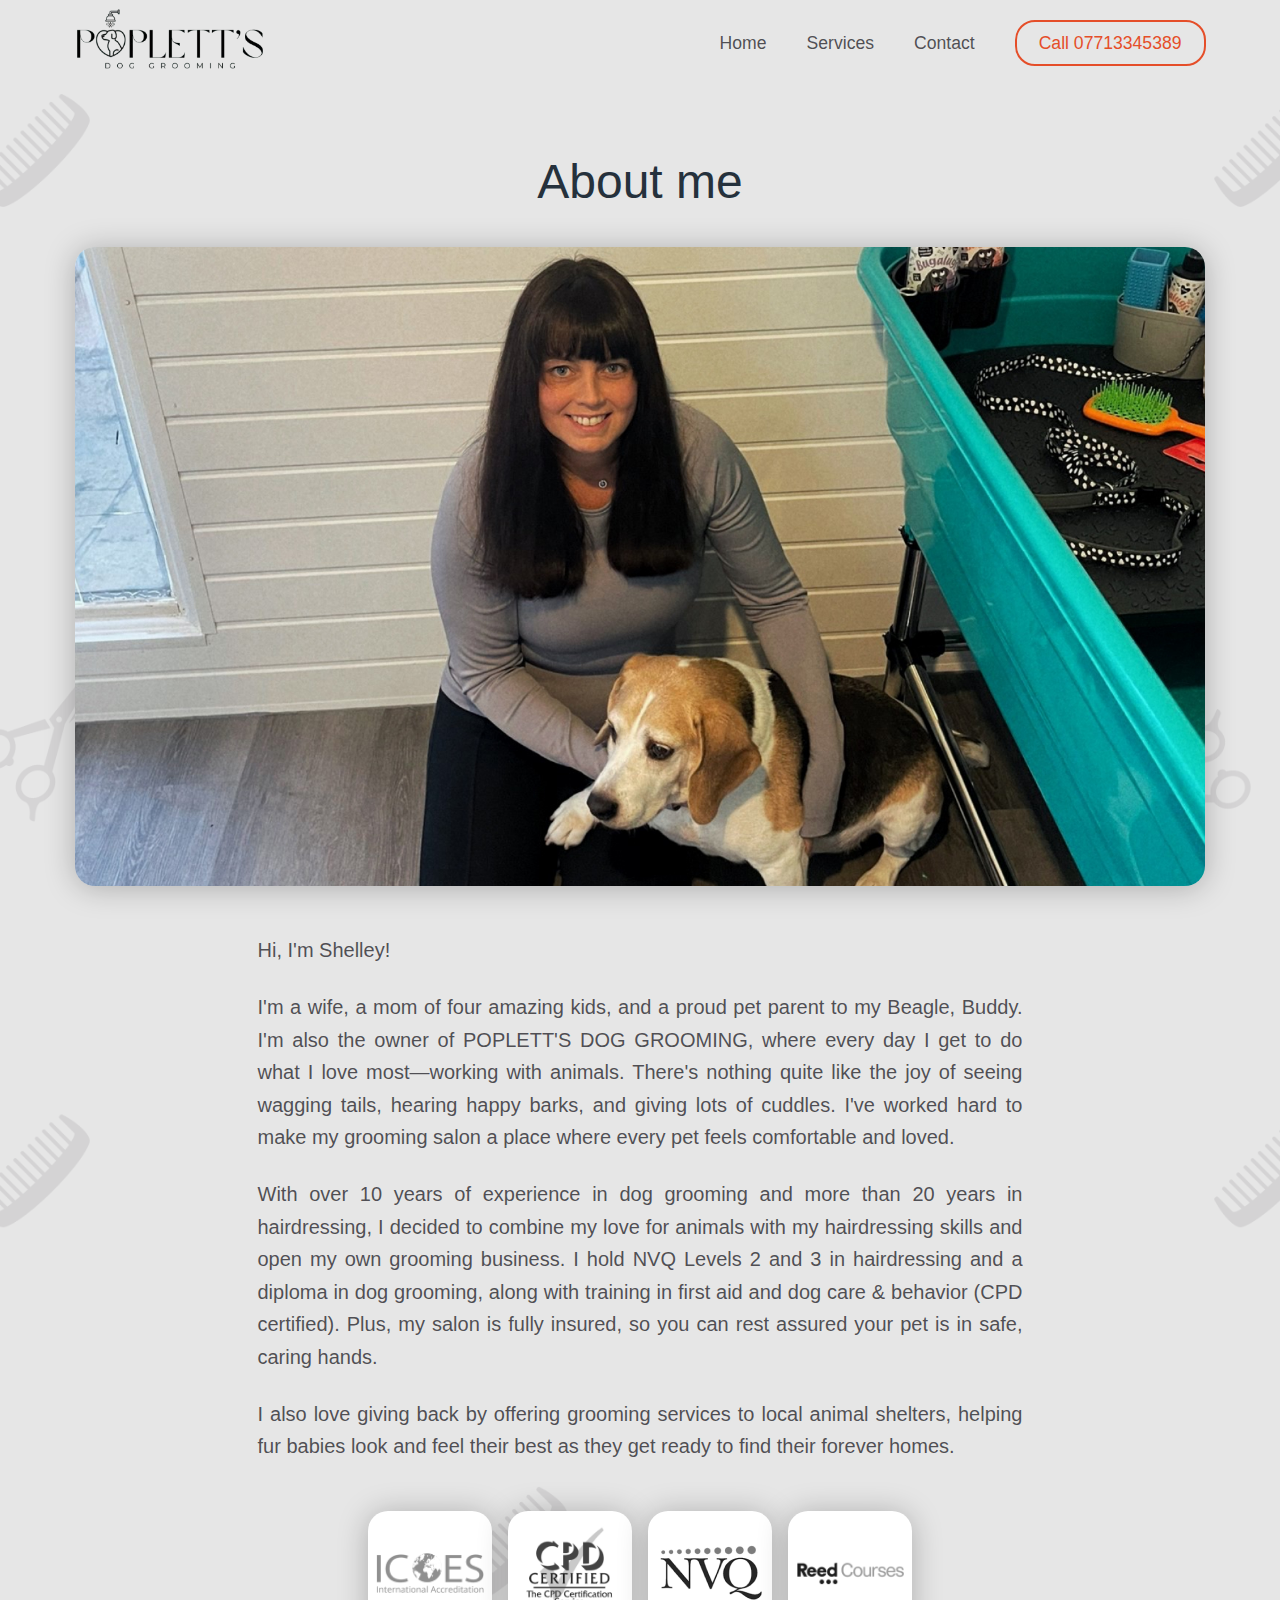
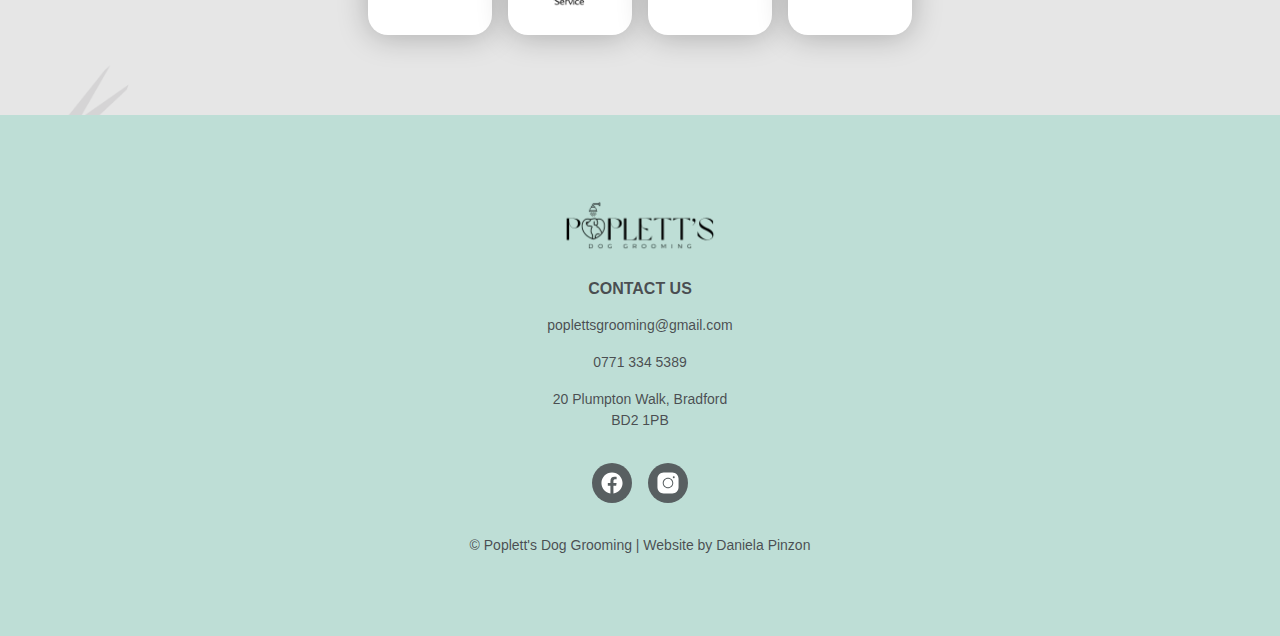
==== about-me.html @ 638a5e4b "Make nav logo a link" ====
<!DOCTYPE html>
<html lang="en">

<head>
  <meta charset="UTF-8">
  <meta name="viewport" content="width=device-width, initial-scale=1.0">
  <title>Poplett's Dog Grooming | About Me</title>
  <link rel="stylesheet" href="shared.css">
  <link rel="stylesheet" href="about-me.css">
  <script src="shared.js" defer></script>
</head>

<body>
  <nav class="site-nav-secondary">
    <div class="container site-nav-container">
      <a href="./">
        <img class="site-nav-logo" src="images/popletts-dog-grooming-logo.png" alt="Poplett's Dog Grooming logo">
      </a>

      <div class="site-nav-links">
        <a class="site-nav-link" href="index.html">Home</a>
        <a class="site-nav-link" href="index.html#our-services">Services</a>
        <a class="site-nav-link" href="#site-footer">Contact</a>
        <a href="tel:+447713345389" class="btn-secondary site-nav-btn">Call 07713345389</a>
      </div>

      <button id="site-nav-hamburger" class="site-nav-hamburger">
        <svg xmlns="http://www.w3.org/2000/svg" viewBox="0 0 24 24" fill="none">
          <path d="M4 18L20 18" stroke="currentColor" stroke-width="2" stroke-linecap="round"></path>
          <path d="M4 12L20 12" stroke="currentColor" stroke-width="2" stroke-linecap="round"></path>
          <path d="M4 6L20 6" stroke="currentColor" stroke-width="2" stroke-linecap="round"></path>
        </svg>
      </button>
    </div>

    <div class="mobile-site-nav">
      <a class="mobile-site-nav-link" href="index.html">Home</a>
      <a class="mobile-site-nav-link" href="#our-services">Services</a>
      <a class="mobile-site-nav-link" href="#site-footer">Contact</a>
      <a href="tel:+447713345389" class="btn-secondary mobile-site-nav-btn">Call 07713345389</a>

      <button id="mobile-site-nav-close" class="mobile-site-nav-close">
        <svg xmlns="http://www.w3.org/2000/svg" viewBox="0 0 24 24" fill="none">
          <path d="M19 5L5 19M5.00001 5L19 19" stroke="#000000" stroke-width="1.5" stroke-linecap="round"
            stroke-linejoin="round"></path>
        </svg>
      </button>
    </div>
  </nav>

  <main class="section about-me-section">
    <div class="container about-me-container">
      <h1 class="h3 about-me-heading">About me</h1>

      <img class="about-me-photo" src="images/about-me.jpg" alt="About Me">

      <div class="about-me-info">
        <p>Hi, I'm Shelley!</p>

        <p>I'm a wife, a mom of four amazing kids, and a proud pet parent to my Beagle, Buddy. I'm also the owner of
          POPLETT'S DOG GROOMING, where every day I get to do what I love most—working with animals. There's nothing
          quite
          like the joy of seeing wagging tails, hearing happy barks, and giving lots of cuddles. I've worked hard to
          make
          my grooming salon a place where every pet feels comfortable and loved.</p>

        <p>With over 10 years of experience in dog grooming and more than 20 years in hairdressing, I decided to combine
          my love for animals with my hairdressing skills and open my own grooming business. I hold NVQ Levels 2 and 3
          in
          hairdressing and a diploma in dog grooming, along with training in first aid and dog care & behavior (CPD
          certified). Plus, my salon is fully insured, so you can rest assured your pet is in safe, caring hands.</p>

        <p>I also love giving back by offering grooming services to local animal shelters, helping fur babies look and
          feel their best as they get ready to find their forever homes.</p>
      </div>

      <div class="certifications">
        <div class="certification">
          <img src="images/icoes-logo.png" alt="ICOES logo" class="certification-logo">
        </div>
        <div class="certification">
          <img src="images/cpd-logo.png" alt="CPD Certified logo" class="certification-logo">
        </div>
        <div class="certification">
          <img src="images/nvq-logo.png" alt="NVQ" class="certification-logo">
        </div>
        <div class="certification">
          <img src="images/reed-courses-logo.png" alt="Reed Courses logo" class="certification-logo">
        </div>
      </div>
    </div>
  </main>

  <footer class="section site-footer">
    <img class="site-footer-logo" src="images/popletts-dog-grooming-logo.png" alt="Poplett's Dog Grooming logo">

    <h2 class="site-footer-heading">Contact Us</h2>
    <p><a href="mailto:poplettsgrooming@gmail.com">poplettsgrooming@gmail.com</a></p>
    <p><a href="tel:+44771 334 5389">0771 334 5389</a></p>
    <address>
      20 Plumpton Walk, Bradford<br>
      BD2 1PB
    </address>
    <div class="social-icons">
      <a class="social-icon-link" href="https://www.facebook.com/people/Popletts-Dog-Grooming/61564858483515/"
        target="_blank">
        <svg class="social-icon" xmlns="http://www.w3.org/2000/svg" viewBox="0 0 50 50">
          <path
            d="M25,3C12.85,3,3,12.85,3,25c0,11.03,8.125,20.137,18.712,21.728V30.831h-5.443v-5.783h5.443v-3.848 c0-6.371,3.104-9.168,8.399-9.168c2.536,0,3.877,0.188,4.512,0.274v5.048h-3.612c-2.248,0-3.033,2.131-3.033,4.533v3.161h6.588 l-0.894,5.783h-5.694v15.944C38.716,45.318,47,36.137,47,25C47,12.85,37.15,3,25,3z">
          </path>
        </svg>
      </a>
      <a class="social-icon-link" href="https://www.instagram.com/popletts_grooming/" target="_blank">
        <svg class="social-icon" xmlns="http://www.w3.org/2000/svg" viewBox="0 0 50 50">
          <path
            d="M 16 3 C 8.83 3 3 8.83 3 16 L 3 34 C 3 41.17 8.83 47 16 47 L 34 47 C 41.17 47 47 41.17 47 34 L 47 16 C 47 8.83 41.17 3 34 3 L 16 3 z M 37 11 C 38.1 11 39 11.9 39 13 C 39 14.1 38.1 15 37 15 C 35.9 15 35 14.1 35 13 C 35 11.9 35.9 11 37 11 z M 25 14 C 31.07 14 36 18.93 36 25 C 36 31.07 31.07 36 25 36 C 18.93 36 14 31.07 14 25 C 14 18.93 18.93 14 25 14 z M 25 16 C 20.04 16 16 20.04 16 25 C 16 29.96 20.04 34 25 34 C 29.96 34 34 29.96 34 25 C 34 20.04 29.96 16 25 16 z" />
        </svg>
      </a>
    </div>
    <p>
      <span>&copy; Poplett's Dog Grooming | Website by</span>
      <a class="site-footer-link" href="https://www.danielapinzonguzman.com">
        Daniela Pinzon
      </a>
    </p>
  </footer>
</body>

</html>
---- shared.css ----
:root {
  --colour-dark-blue: #25313c;
  --colour-turquoise: #beded6;
  --colour-orange: #e54e29;
  --colour-grey: #e6e6e6;

  --font-family-heading: "Brown Sugar", sans-serif;
  --font-family-body: "Mulish", sans-serif;

  --font-body: 1.25rem/163.2% var(--font-family-body);
  --font-colour-body: rgba(53, 52, 57, 0.85);
  --font-colour-body-lighter: rgba(53, 52, 57, 0.75);

  --box-shadow: rgba(0, 0, 0, 0.25) 0px 2px 30px 0px;
}

*,
*::before,
*::after {
  margin: 0;
  box-sizing: border-box;
}

body {
  color: var(--font-colour-body);
  font: var(--font-body);
  font-weight: 500;
}

body.show-mobile-nav {
  overflow: hidden;
  height: 100%;
}

img {
  display: block;
  max-width: 100%;
}

/* reset buttons */
button,
.btn-primary,
.btn-secondary {
  border: none;
  margin: 0;
  padding: 0;
  background: transparent;
  color: inherit;
  font: inherit;
  line-height: inherit;
  -webkit-font-smoothing: inherit;
  -moz-osx-font-smoothing: inherit;
  -webkit-appearance: none;
  cursor: pointer;
}

/* reset links */
a {
  text-decoration: none;
  color: inherit;
}

/* reset addresses */
address {
  font: inherit;
}

/* Components */
.container,
.container-small {
  padding-inline: 1rem;
  margin-inline: auto;
}

.container {
  max-width: 1163px;
}

.container-small {
  max-width: 566px;
}

.section {
  padding-block: 5rem;
}

.h1,
.h2,
.h3,
.h4 {
  color: var(--colour-dark-blue);
  font-weight: 400;
  font-family: var(--font-family-heading);
}

.h1 {
  font-size: 4rem;
  line-height: 3.375rem;
}

.h2 {
  font-size: 3.375rem;
  line-height: 1em;
}

.h3 {
  font-size: 3rem;
}

.h4 {
  font-size: 2.125rem;
  line-height: 163.2%;
}

.subheading {
  color: var(--font-colour-body-lighter);
}

.btn-primary,
.btn-secondary {
  display: inline-block;
  border-radius: 20px;
  font-weight: 500;
  padding: 0.25em 1.25em;
  transition: all 0.2s ease;
}

.btn-primary {
  background-color: var(--colour-orange);
  color: #ffffff;
  border: 2px solid var(--colour-orange);
}

.btn-primary:hover {
  background-color: transparent;
  color: var(--colour-orange);
}

.btn-secondary {
  background-color: transparent;
  color: var(--colour-orange);
  border: 2px solid var(--colour-orange);
}

.btn-secondary:hover {
  background-color: var(--colour-orange);
  color: #ffffff;
}

.btn-dropdown {
  display: inline-flex;
  align-items: center;
  gap: 0.5rem;
}

.btn-dropdown svg {
  width: 0.75em;
}

.social-icons {
  display: flex;
  align-items: center;
  gap: 1rem;
}

.social-icon-link {
  display: block;
  width: 40px;
  padding: 0.5rem;
  background-color: rgba(53, 52, 57, 0.75);
  border-radius: 50%;
}

.social-icon {
  display: block;
  fill: #ffffff;
}

/* Site nav */
.site-nav-container {
  display: flex;
  align-items: center;
  justify-content: space-between;
}

.site-nav-logo {
  height: 86px;
}

.site-nav-links {
  display: flex;
  align-items: baseline;
}

.site-nav-link,
.site-nav-btn,
.mobile-site-nav-link,
.mobile-site-nav-btn {
  font-size: 1.1rem;
  transition: color 0.1s ease-out;
}

.site-nav-link {
  padding-block: calc(0.25rem + 2px);
  padding-inline: 1.25rem;
}

.site-nav-link:hover,
.mobile-site-nav-link:hover {
  color: var(--colour-orange);
}

.site-nav-btn {
  margin-left: 1.25rem;
}

.site-nav-hamburger {
  width: 50px;
  padding: 10px;
  display: none;
}

.site-nav-hamburger svg {
  display: block;
}

.mobile-site-nav {
  position: fixed;
  top: 0;
  left: 0;
  right: 0;
  bottom: 0;
  display: flex;
  flex-direction: column;
  justify-content: center;
  align-items: center;
  gap: 1.5rem;
  padding: 1rem;
  transform: translateX(-100%);
  transition: transform 0.2s ease-out;
}

.site-nav-primary .mobile-site-nav {
  background-color: var(--colour-turquoise);
}

.site-nav-secondary .mobile-site-nav {
  background-color: var(--colour-grey);
}

.show-mobile-nav .mobile-site-nav {
  transform: translateX(0);
}

.mobile-site-nav-close {
  position: absolute;
  top: 18px;
  right: 1rem;
  width: 50px;
  padding: 10px;
}

.mobile-site-nav-close svg {
  display: block;
}

@media (max-width: 815px) {
  .site-nav-links {
    display: none;
  }

  .site-nav-hamburger {
    display: block;
  }
}

@media (min-width: 816px) {
  .mobile-site-nav {
    display: none;
  }
}

/* Site footer */
.site-footer {
  background-color: var(--colour-turquoise);
  display: flex;
  flex-direction: column;
  align-items: center;
  gap: 1rem;
  text-align: center;
  font-size: 0.875rem;
  font-weight: 500;
  line-height: 1.5em;
}

.site-footer-logo {
  width: 150px;
}

.site-footer-heading {
  font-family: var(--font-family-body);
  font-size: 1rem;
  color: var(--font-colour-body);
  text-transform: uppercase;
}

.site-footer .social-icons {
  margin-block: 1rem;
}

.site-footer-link:hover {
  text-decoration: underline;
}
---- about-me.css ----
body {
  background-color: var(--colour-grey);
}

.about-me-section {
  background-image: url(images/find-us-faq-background.png);
  background-size: 100%;
  background-repeat: repeat-y;
}

.about-me-container {
  display: grid;
  gap: 3rem;
  justify-items: center;
}

.about-me-heading {
  text-align: center;
}

.about-me-photo {
  border-radius: 20px;
  box-shadow: var(--box-shadow);
}

.about-me-info {
  max-width: 765px;
  text-align: justify;
}

.about-me-info > p:not(:first-child) {
  margin-top: 1.5rem;
}

.certifications {
  display: grid;
  gap: 1rem;
  grid-template-columns: repeat(4, 1fr);
}

.certification {
  width: 124px;
  height: 124px;
  background-color: #ffffff;
  box-shadow: var(--box-shadow);
  display: flex;
  align-items: center;
  justify-content: center;
  padding: 0.5rem;
  border-radius: 20px;
}

@media (max-width: 576px) {
  .certifications {
    grid-template-columns: repeat(2, 1fr);
  }
}
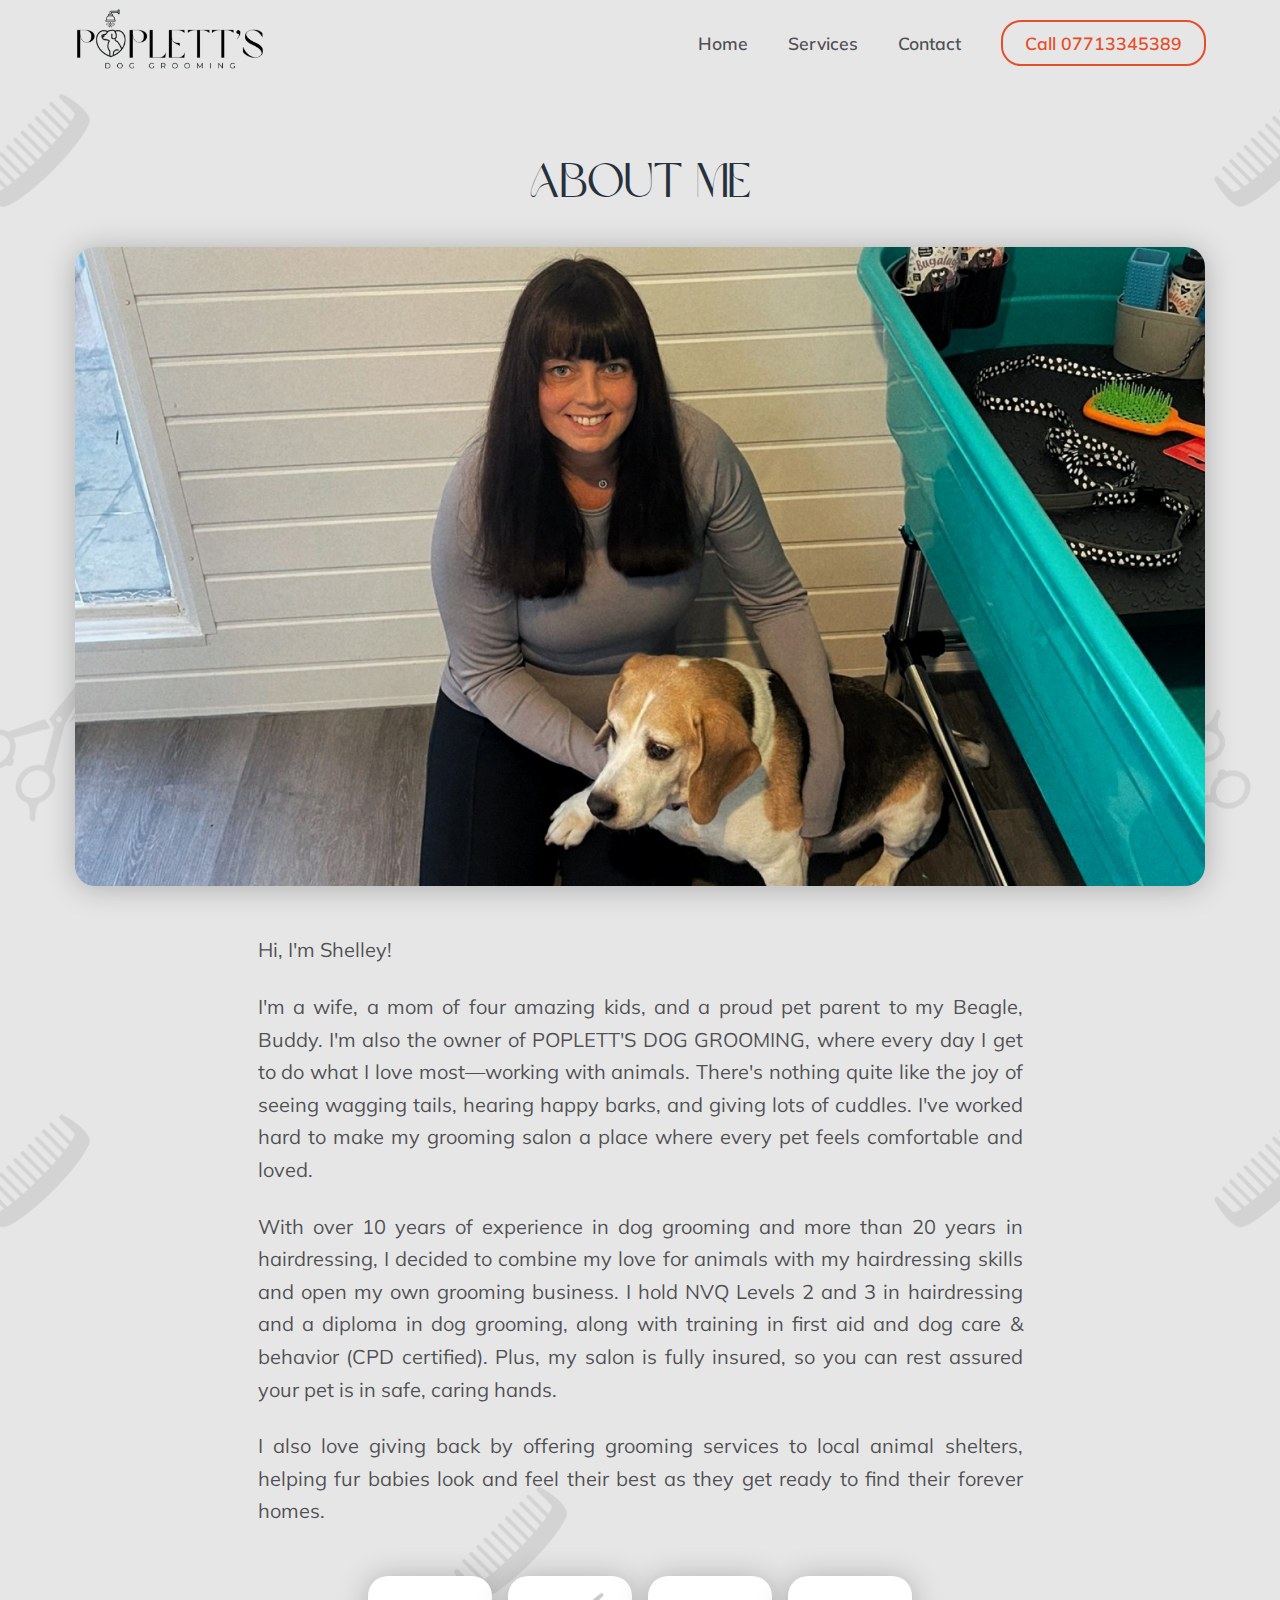
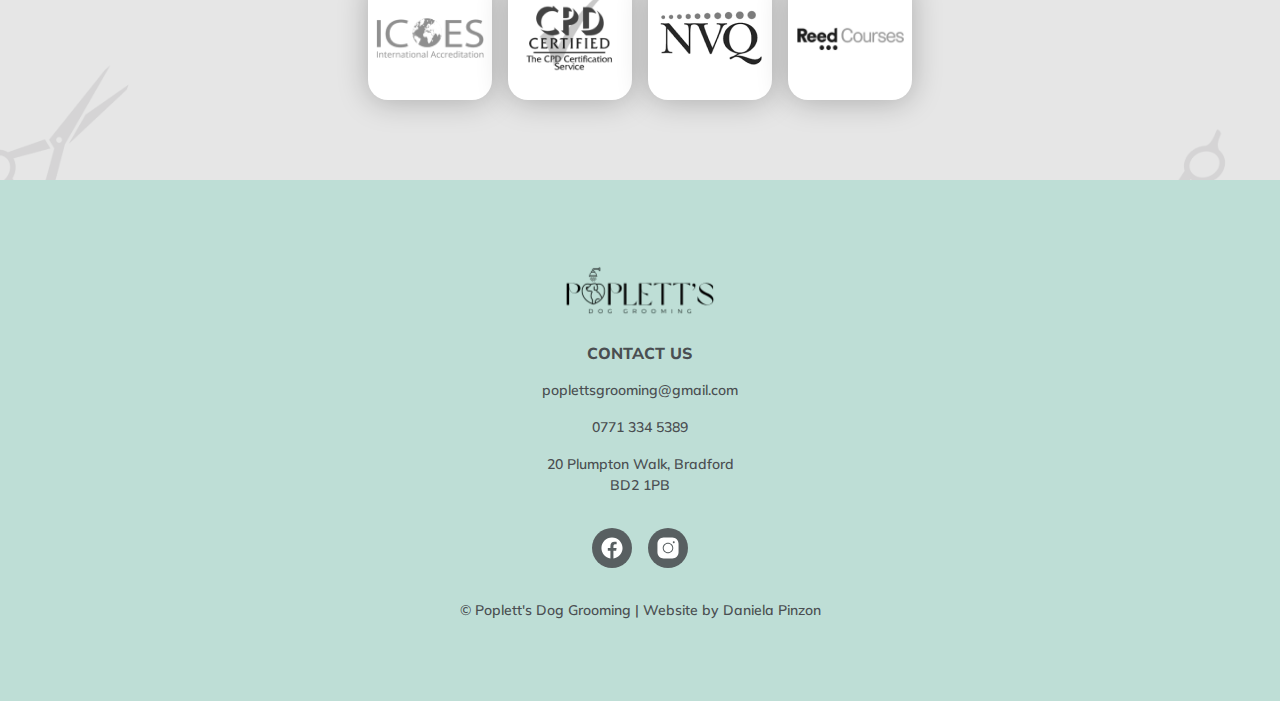
==== commit 866dc4f7: "Fix fonts" ====
--- a/about-me.html
+++ b/about-me.html
@@ -5,6 +5,10 @@
   <meta charset="UTF-8">
   <meta name="viewport" content="width=device-width, initial-scale=1.0">
   <title>Poplett's Dog Grooming | About Me</title>
+  <link rel="preconnect" href="https://fonts.googleapis.com">
+  <link rel="preconnect" href="https://fonts.gstatic.com" crossorigin>
+  <link href="https://fonts.googleapis.com/css2?family=Mulish:ital,wght@0,200..1000;1,200..1000&display=swap"
+    rel="stylesheet">
   <link rel="stylesheet" href="shared.css">
   <link rel="stylesheet" href="about-me.css">
   <script src="shared.js" defer></script>
@@ -18,8 +22,8 @@
       </a>
 
       <div class="site-nav-links">
-        <a class="site-nav-link" href="index.html">Home</a>
-        <a class="site-nav-link" href="index.html#our-services">Services</a>
+        <a class="site-nav-link" href="./">Home</a>
+        <a class="site-nav-link" href="./#our-services">Services</a>
         <a class="site-nav-link" href="#site-footer">Contact</a>
         <a href="tel:+447713345389" class="btn-secondary site-nav-btn">Call 07713345389</a>
       </div>
@@ -34,8 +38,8 @@
     </div>
 
     <div class="mobile-site-nav">
-      <a class="mobile-site-nav-link" href="index.html">Home</a>
-      <a class="mobile-site-nav-link" href="#our-services">Services</a>
+      <a class="mobile-site-nav-link" href="./">Home</a>
+      <a class="mobile-site-nav-link" href="./#our-services">Services</a>
       <a class="mobile-site-nav-link" href="#site-footer">Contact</a>
       <a href="tel:+447713345389" class="btn-secondary mobile-site-nav-btn">Call 07713345389</a>
 
@@ -91,7 +95,7 @@
     </div>
   </main>
 
-  <footer class="section site-footer">
+  <footer id="site-footer" class="section site-footer">
     <img class="site-footer-logo" src="images/popletts-dog-grooming-logo.png" alt="Poplett's Dog Grooming logo">
 
     <h2 class="site-footer-heading">Contact Us</h2>
--- a/shared.css
+++ b/shared.css
@@ -1,3 +1,10 @@
+@font-face {
+  font-family: "Brown Sugar";
+  src: url("./fonts/brown-sugar.woff2") format("woff2"),
+    url("/fonts/brown-sugar.woff") format("woff"),
+    url("./fonts/brown-sugar.ttf") format("truetype");
+}
+
 :root {
   --colour-dark-blue: #25313c;
   --colour-turquoise: #beded6;
@@ -24,7 +31,7 @@
 body {
   color: var(--font-colour-body);
   font: var(--font-body);
-  font-weight: 500;
+  font-weight: 400;
 }
 
 body.show-mobile-nav {
@@ -114,13 +121,14 @@
 
 .subheading {
   color: var(--font-colour-body-lighter);
+  font-weight: 500;
 }
 
 .btn-primary,
 .btn-secondary {
   display: inline-block;
   border-radius: 20px;
-  font-weight: 500;
+  font-weight: 700;
   padding: 0.25em 1.25em;
   transition: all 0.2s ease;
 }
@@ -197,6 +205,7 @@
 .mobile-site-nav-link,
 .mobile-site-nav-btn {
   font-size: 1.1rem;
+  font-weight: 600;
   transition: color 0.1s ease-out;
 }
 
@@ -289,7 +298,7 @@
   gap: 1rem;
   text-align: center;
   font-size: 0.875rem;
-  font-weight: 500;
+  font-weight: 600;
   line-height: 1.5em;
 }
 
@@ -300,6 +309,7 @@
 .site-footer-heading {
   font-family: var(--font-family-body);
   font-size: 1rem;
+  font-weight: 800;
   color: var(--font-colour-body);
   text-transform: uppercase;
 }
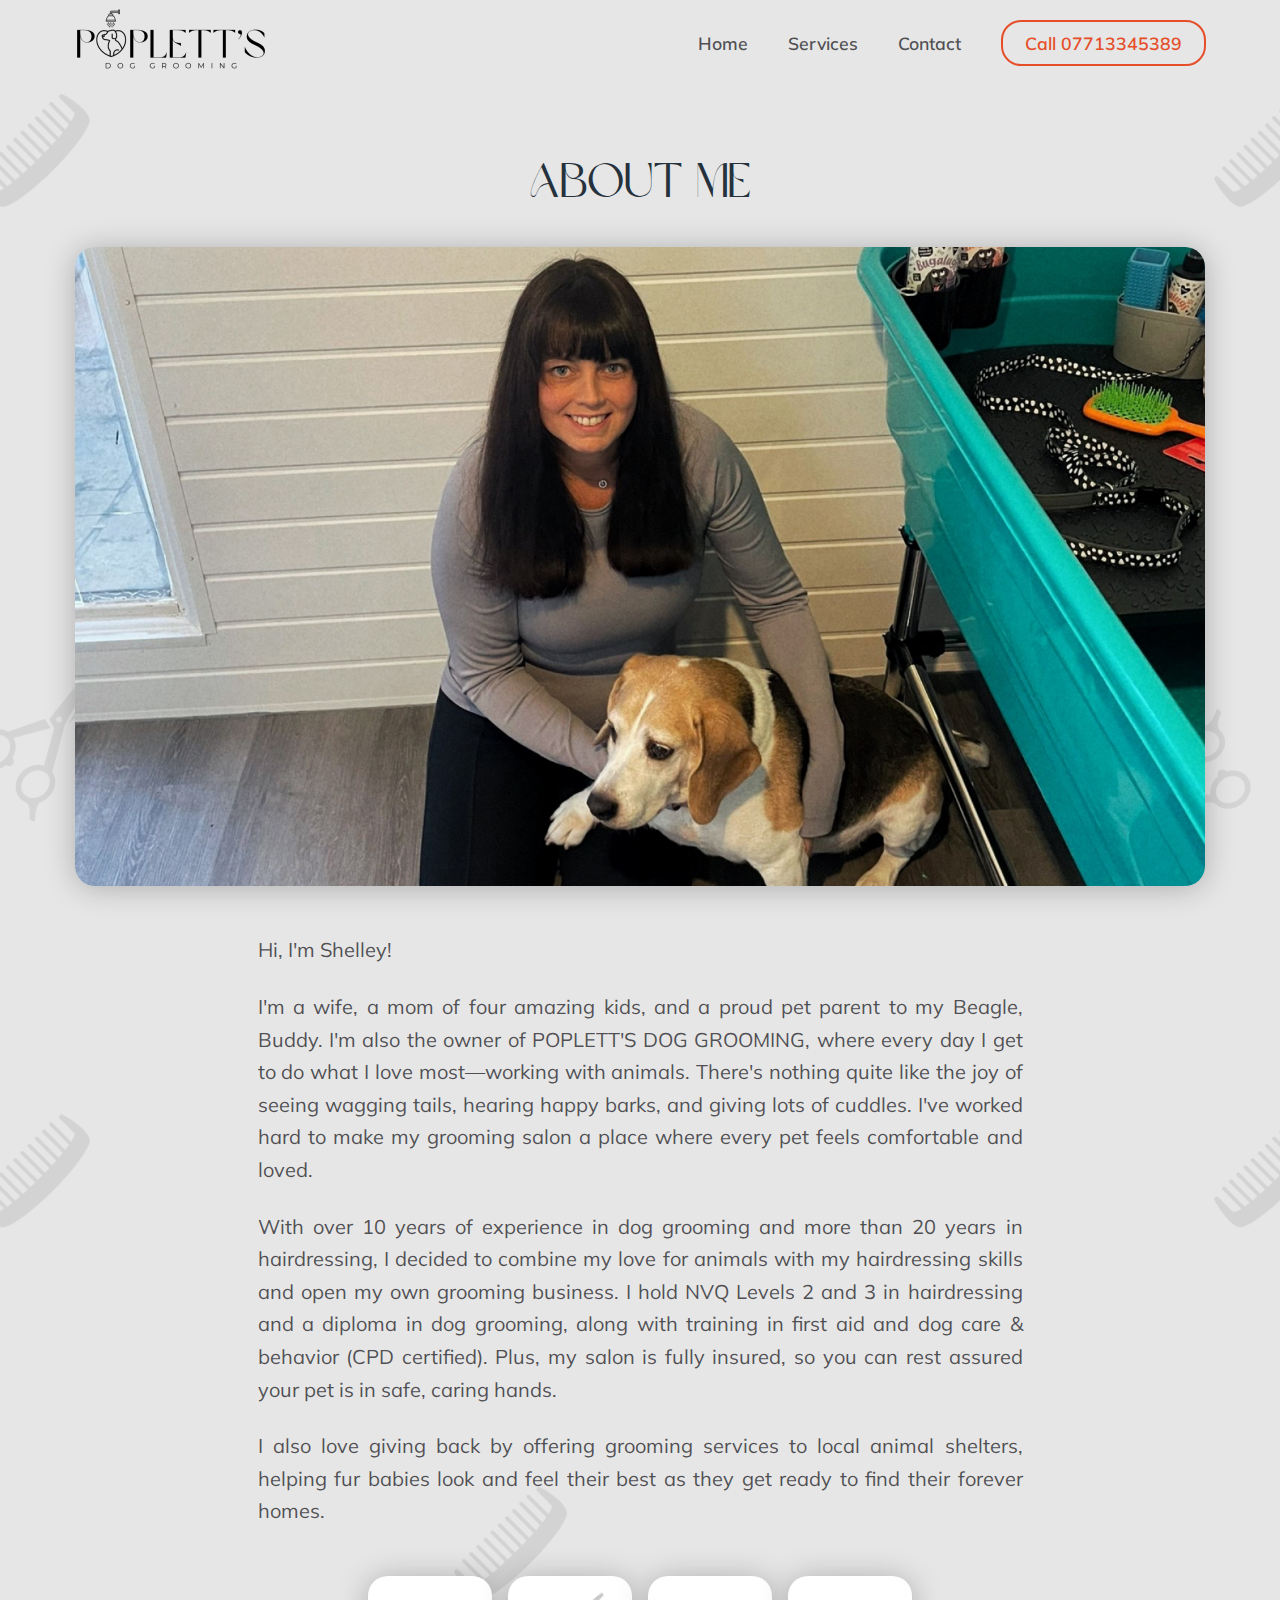
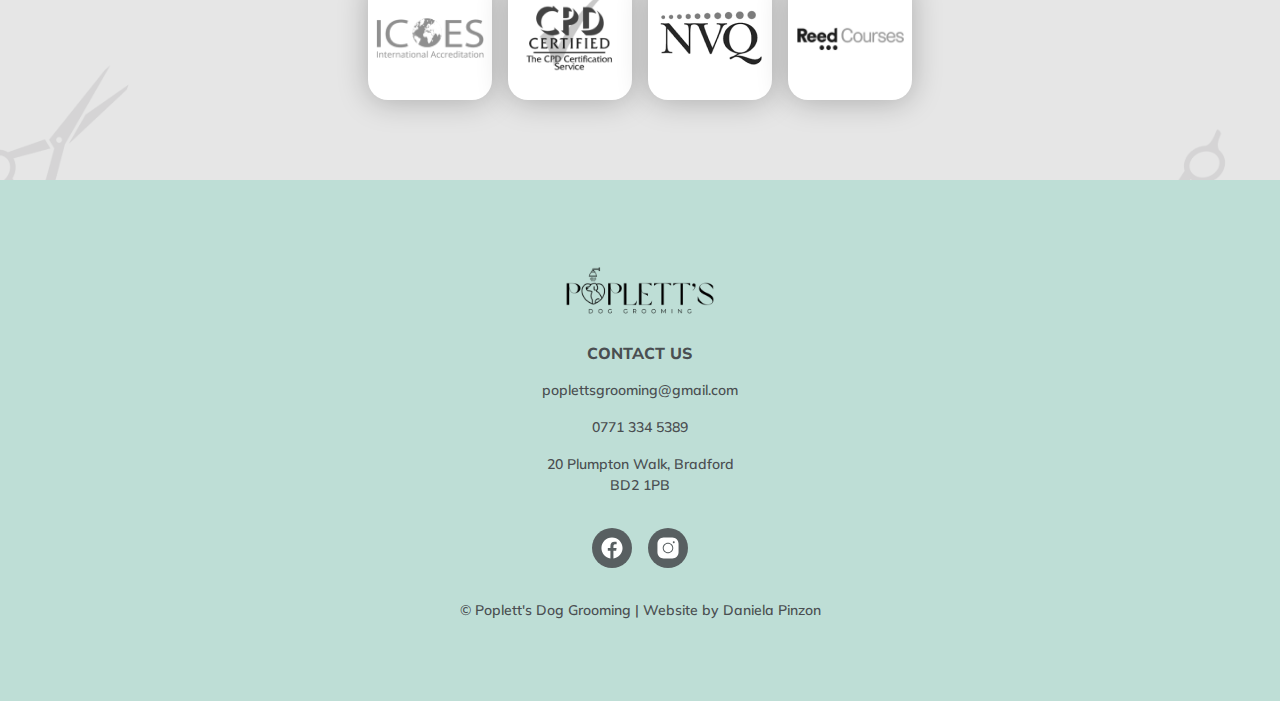
==== commit b4ce983c: "Fix images on about me page" ====
--- a/about-me.html
+++ b/about-me.html
@@ -9,6 +9,23 @@
   <link rel="preconnect" href="https://fonts.gstatic.com" crossorigin>
   <link href="https://fonts.googleapis.com/css2?family=Mulish:ital,wght@0,200..1000;1,200..1000&display=swap"
     rel="stylesheet">
+  <link rel="apple-touch-icon" sizes="57x57" href="./images/favicons/apple-icon-57x57.png">
+  <link rel="apple-touch-icon" sizes="60x60" href="./images/favicons/apple-icon-60x60.png">
+  <link rel="apple-touch-icon" sizes="72x72" href="./images/favicons/apple-icon-72x72.png">
+  <link rel="apple-touch-icon" sizes="76x76" href="./images/favicons/apple-icon-76x76.png">
+  <link rel="apple-touch-icon" sizes="114x114" href="./images/favicons/apple-icon-114x114.png">
+  <link rel="apple-touch-icon" sizes="120x120" href="./images/favicons/apple-icon-120x120.png">
+  <link rel="apple-touch-icon" sizes="144x144" href="./images/favicons/apple-icon-144x144.png">
+  <link rel="apple-touch-icon" sizes="152x152" href="./images/favicons/apple-icon-152x152.png">
+  <link rel="apple-touch-icon" sizes="180x180" href="./images/favicons/apple-icon-180x180.png">
+  <link rel="icon" type="image/png" sizes="192x192" href="./images/favicons/android-icon-192x192.png">
+  <link rel="icon" type="image/png" sizes="32x32" href="./images/favicons/favicon-32x32.png">
+  <link rel="icon" type="image/png" sizes="96x96" href="./images/favicons/favicon-96x96.png">
+  <link rel="icon" type="image/png" sizes="16x16" href="./images/favicons/favicon-16x16.png">
+  <link rel="manifest" href="./manifest.json">
+  <meta name="msapplication-TileColor" content="#beded6">
+  <meta name="msapplication-TileImage" content="./ms-icon-144x144.png">
+  <meta name="theme-color" content="#beded6">
   <link rel="stylesheet" href="shared.css">
   <link rel="stylesheet" href="about-me.css">
   <script src="shared.js" defer></script>
@@ -18,7 +35,7 @@
   <nav class="site-nav-secondary">
     <div class="container site-nav-container">
       <a href="./">
-        <img class="site-nav-logo" src="images/popletts-dog-grooming-logo.png" alt="Poplett's Dog Grooming logo">
+        <img class="site-nav-logo" width="384" height="172" src="images/popletts-logo-384.webp" alt="Poplett's logo">
       </a>
 
       <div class="site-nav-links">
@@ -56,7 +73,7 @@
     <div class="container about-me-container">
       <h1 class="h3 about-me-heading">About me</h1>
 
-      <img class="about-me-photo" src="images/about-me.jpg" alt="About Me">
+      <img class="about-me-photo" src="images/about-me.webp" alt="Shelley with dog">
 
       <div class="about-me-info">
         <p>Hi, I'm Shelley!</p>
@@ -80,23 +97,24 @@
 
       <div class="certifications">
         <div class="certification">
-          <img src="images/icoes-logo.png" alt="ICOES logo" class="certification-logo">
+          <img src="images/icoes-logo.webp" alt="ICOES logo" class="certification-logo">
         </div>
         <div class="certification">
-          <img src="images/cpd-logo.png" alt="CPD Certified logo" class="certification-logo">
+          <img src="images/cpd-logo.webp" alt="CPD Certified logo" class="certification-logo">
         </div>
         <div class="certification">
-          <img src="images/nvq-logo.png" alt="NVQ" class="certification-logo">
+          <img src="images/nvq-logo.webp" alt="NVQ" class="certification-logo">
         </div>
         <div class="certification">
-          <img src="images/reed-courses-logo.png" alt="Reed Courses logo" class="certification-logo">
+          <img src="images/reed-courses-logo.webp" alt="Reed Courses logo" class="certification-logo">
         </div>
       </div>
     </div>
   </main>
 
   <footer id="site-footer" class="section site-footer">
-    <img class="site-footer-logo" src="images/popletts-dog-grooming-logo.png" alt="Poplett's Dog Grooming logo">
+    <img class="site-footer-logo" width="384" height="172" src="images/popletts-logo-384.webp" alt="Poplett's logo"
+      loading="lazy" decoding="async">
 
     <h2 class="site-footer-heading">Contact Us</h2>
     <p><a href="mailto:poplettsgrooming@gmail.com">poplettsgrooming@gmail.com</a></p>
--- a/shared.css
+++ b/shared.css
@@ -1,8 +1,59 @@
-@font-face {
-  font-family: "Brown Sugar";
-  src: url("./fonts/brown-sugar.woff2") format("woff2"),
-    url("/fonts/brown-sugar.woff") format("woff"),
-    url("./fonts/brown-sugar.ttf") format("truetype");
+/* brown-sugar-regular */
+@font-face {
+  font-display: swap;
+  font-family: 'Brown Sugar';
+  font-style: normal;
+  font-weight: 400;
+  src: url('./fonts/brown-sugar.woff2') format('woff2');
+}
+
+/* mulish-regular - latin */
+@font-face {
+  font-display: swap;
+  font-family: 'Mulish';
+  font-style: normal;
+  font-weight: 400;
+  src: url('./fonts/mulish-v13-latin-regular.woff2') format('woff2');
+}
+/* mulish-italic - latin */
+@font-face {
+  font-display: swap;
+  font-family: 'Mulish';
+  font-style: italic;
+  font-weight: 400;
+  src: url('./fonts/mulish-v13-latin-italic.woff2') format('woff2');
+}
+/* mulish-500 - latin */
+@font-face {
+  font-display: swap;
+  font-family: 'Mulish';
+  font-style: normal;
+  font-weight: 500;
+  src: url('./fonts/mulish-v13-latin-500.woff2') format('woff2');
+}
+/* mulish-600 - latin */
+@font-face {
+  font-display: swap;
+  font-family: 'Mulish';
+  font-style: normal;
+  font-weight: 600;
+  src: url('./fonts/mulish-v13-latin-600.woff2') format('woff2');
+}
+/* mulish-700 - latin */
+@font-face {
+  font-display: swap;
+  font-family: 'Mulish';
+  font-style: normal;
+  font-weight: 700;
+  src: url('./fonts/mulish-v13-latin-700.woff2') format('woff2');
+}
+/* mulish-800 - latin */
+@font-face {
+  font-display: swap;
+  font-family: 'Mulish';
+  font-style: normal;
+  font-weight: 800;
+  src: url('./fonts/mulish-v13-latin-800.woff2') format('woff2');
 }
 
 :root {
@@ -11,8 +62,8 @@
   --colour-orange: #e54e29;
   --colour-grey: #e6e6e6;
 
-  --font-family-heading: "Brown Sugar", sans-serif;
-  --font-family-body: "Mulish", sans-serif;
+  --font-family-heading: 'Brown Sugar', sans-serif;
+  --font-family-body: 'Mulish', sans-serif;
 
   --font-body: 1.25rem/163.2% var(--font-family-body);
   --font-colour-body: rgba(53, 52, 57, 0.85);
@@ -28,6 +79,11 @@
   box-sizing: border-box;
 }
 
+html,
+body {
+  width: 100%;
+}
+
 body {
   color: var(--font-colour-body);
   font: var(--font-body);
@@ -42,6 +98,7 @@
 img {
   display: block;
   max-width: 100%;
+  height: auto;
 }
 
 /* reset buttons */
@@ -185,6 +242,11 @@
 }
 
 /* Site nav */
+.site-nav-primary {
+  position: relative;
+  z-index: 100;
+}
+
 .site-nav-container {
   display: flex;
   align-items: center;
@@ -192,7 +254,9 @@
 }
 
 .site-nav-logo {
-  height: 86px;
+  width: 192px;
+  height: auto;
+  max-width: 50vw;
 }
 
 .site-nav-links {
@@ -304,6 +368,7 @@
 
 .site-footer-logo {
   width: 150px;
+  height: auto;
 }
 
 .site-footer-heading {
